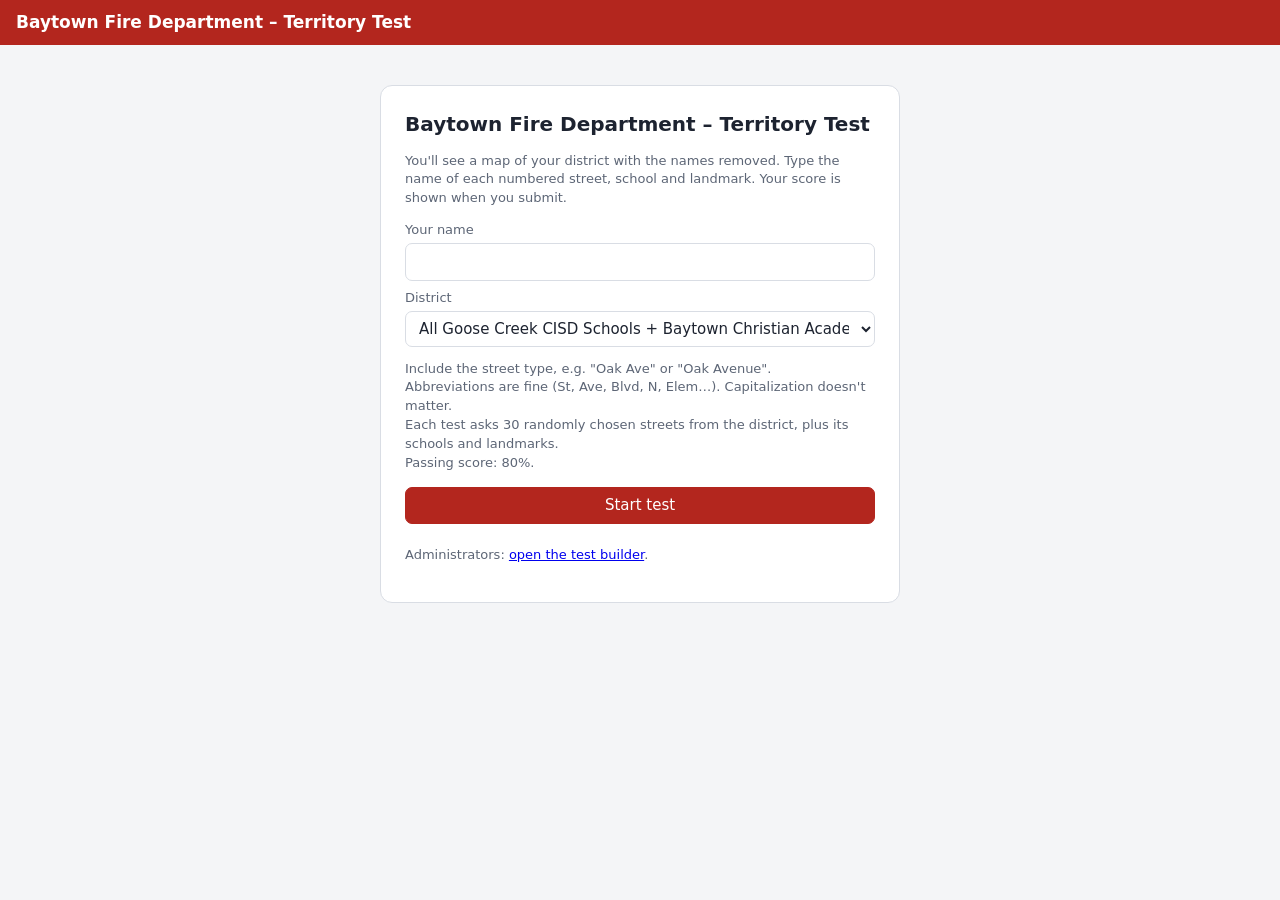
==== index.html @ bc3f7c6a "Baytown territory test site Static site for proctored firefighter territory tests: test page with sc" ====
<!doctype html>
<html lang="en">
<head>
<meta charset="utf-8">
<meta name="viewport" content="width=device-width, initial-scale=1">
<title>Territory Test</title>
<link rel="stylesheet" href="vendor/leaflet.css">
<link rel="stylesheet" href="css/style.css">
</head>
<body>
<header class="top">
  <h1 id="title">Territory Test</h1>
  <span class="timer" id="timer" hidden></span>
</header>

<!-- Start screen -->
<section id="start" class="card">
  <h2 id="startTitle">Territory Test</h2>
  <p class="muted">You'll see a map of your district with the names removed. Type the name of each numbered street, school and landmark. Your score is shown when you submit.</p>
  <label for="takerName">Your name</label>
  <input type="text" id="takerName" autocomplete="name">
  <label for="districtSel">District</label>
  <select id="districtSel"></select>
  <p class="muted" id="startInfo"></p>
  <div class="row" style="margin-top:14px"><button class="primary" id="startBtn">Start test</button></div>
  <p class="muted" style="margin-top:22px">Administrators: <a href="builder.html">open the test builder</a>.</p>
</section>

<!-- Test screen -->
<div id="testView" class="layout" hidden>
  <aside class="side" id="side">
    <div id="questions"></div>
    <div id="results" hidden></div>
    <div class="actions" id="actions">
      <button class="primary" id="submitBtn">Submit test</button>
    </div>
  </aside>
  <div id="map"></div>
</div>

<script src="vendor/leaflet.js"></script>
<script src="js/common.js"></script>
<script src="data/baytown.js"></script>
<script src="data/tests.js"></script>
<script src="js/test.js"></script>
</body>
</html>
---- vendor/leaflet.css ----
/* required styles */

.leaflet-pane,
.leaflet-tile,
.leaflet-marker-icon,
.leaflet-marker-shadow,
.leaflet-tile-container,
.leaflet-pane > svg,
.leaflet-pane > canvas,
.leaflet-zoom-box,
.leaflet-image-layer,
.leaflet-layer {
	position: absolute;
	left: 0;
	top: 0;
	}
.leaflet-container {
	overflow: hidden;
	}
.leaflet-tile,
.leaflet-marker-icon,
.leaflet-marker-shadow {
	-webkit-user-select: none;
	   -moz-user-select: none;
	        user-select: none;
	  -webkit-user-drag: none;
	}
/* Prevents IE11 from highlighting tiles in blue */
.leaflet-tile::selection {
	background: transparent;
}
/* Safari renders non-retina tile on retina better with this, but Chrome is worse */
.leaflet-safari .leaflet-tile {
	image-rendering: -webkit-optimize-contrast;
	}
/* hack that prevents hw layers "stretching" when loading new tiles */
.leaflet-safari .leaflet-tile-container {
	width: 1600px;
	height: 1600px;
	-webkit-transform-origin: 0 0;
	}
.leaflet-marker-icon,
.leaflet-marker-shadow {
	display: block;
	}
/* .leaflet-container svg: reset svg max-width decleration shipped in Joomla! (joomla.org) 3.x */
/* .leaflet-container img: map is broken in FF if you have max-width: 100% on tiles */
.leaflet-container .leaflet-overlay-pane svg {
	max-width: none !important;
	max-height: none !important;
	}
.leaflet-container .leaflet-marker-pane img,
.leaflet-container .leaflet-shadow-pane img,
.leaflet-container .leaflet-tile-pane img,
.leaflet-container img.leaflet-image-layer,
.leaflet-container .leaflet-tile {
	max-width: none !important;
	max-height: none !important;
	width: auto;
	padding: 0;
	}

.leaflet-container img.leaflet-tile {
	/* See: https://bugs.chromium.org/p/chromium/issues/detail?id=600120 */
	mix-blend-mode: plus-lighter;
}

.leaflet-container.leaflet-touch-zoom {
	-ms-touch-action: pan-x pan-y;
	touch-action: pan-x pan-y;
	}
.leaflet-container.leaflet-touch-drag {
	-ms-touch-action: pinch-zoom;
	/* Fallback for FF which doesn't support pinch-zoom */
	touch-action: none;
	touch-action: pinch-zoom;
}
.leaflet-container.leaflet-touch-drag.leaflet-touch-zoom {
	-ms-touch-action: none;
	touch-action: none;
}
.leaflet-container {
	-webkit-tap-highlight-color: transparent;
}
.leaflet-container a {
	-webkit-tap-highlight-color: rgba(51, 181, 229, 0.4);
}
.leaflet-tile {
	filter: inherit;
	visibility: hidden;
	}
.leaflet-tile-loaded {
	visibility: inherit;
	}
.leaflet-zoom-box {
	width: 0;
	height: 0;
	-moz-box-sizing: border-box;
	     box-sizing: border-box;
	z-index: 800;
	}
/* workaround for https://bugzilla.mozilla.org/show_bug.cgi?id=888319 */
.leaflet-overlay-pane svg {
	-moz-user-select: none;
	}

.leaflet-pane         { z-index: 400; }

.leaflet-tile-pane    { z-index: 200; }
.leaflet-overlay-pane { z-index: 400; }
.leaflet-shadow-pane  { z-index: 500; }
.leaflet-marker-pane  { z-index: 600; }
.leaflet-tooltip-pane   { z-index: 650; }
.leaflet-popup-pane   { z-index: 700; }

.leaflet-map-pane canvas { z-index: 100; }
.leaflet-map-pane svg    { z-index: 200; }

.leaflet-vml-shape {
	width: 1px;
	height: 1px;
	}
.lvml {
	behavior: url(#default#VML);
	display: inline-block;
	position: absolute;
	}


/* control positioning */

.leaflet-control {
	position: relative;
	z-index: 800;
	pointer-events: visiblePainted; /* IE 9-10 doesn't have auto */
	pointer-events: auto;
	}
.leaflet-top,
.leaflet-bottom {
	position: absolute;
	z-index: 1000;
	pointer-events: none;
	}
.leaflet-top {
	top: 0;
	}
.leaflet-right {
	right: 0;
	}
.leaflet-bottom {
	bottom: 0;
	}
.leaflet-left {
	left: 0;
	}
.leaflet-control {
	float: left;
	clear: both;
	}
.leaflet-right .leaflet-control {
	float: right;
	}
.leaflet-top .leaflet-control {
	margin-top: 10px;
	}
.leaflet-bottom .leaflet-control {
	margin-bottom: 10px;
	}
.leaflet-left .leaflet-control {
	margin-left: 10px;
	}
.leaflet-right .leaflet-control {
	margin-right: 10px;
	}


/* zoom and fade animations */

.leaflet-fade-anim .leaflet-popup {
	opacity: 0;
	-webkit-transition: opacity 0.2s linear;
	   -moz-transition: opacity 0.2s linear;
	        transition: opacity 0.2s linear;
	}
.leaflet-fade-anim .leaflet-map-pane .leaflet-popup {
	opacity: 1;
	}
.leaflet-zoom-animated {
	-webkit-transform-origin: 0 0;
	    -ms-transform-origin: 0 0;
	        transform-origin: 0 0;
	}
svg.leaflet-zoom-animated {
	will-change: transform;
}

.leaflet-zoom-anim .leaflet-zoom-animated {
	-webkit-transition: -webkit-transform 0.25s cubic-bezier(0,0,0.25,1);
	   -moz-transition:    -moz-transform 0.25s cubic-bezier(0,0,0.25,1);
	        transition:         transform 0.25s cubic-bezier(0,0,0.25,1);
	}
.leaflet-zoom-anim .leaflet-tile,
.leaflet-pan-anim .leaflet-tile {
	-webkit-transition: none;
	   -moz-transition: none;
	        transition: none;
	}

.leaflet-zoom-anim .leaflet-zoom-hide {
	visibility: hidden;
	}


/* cursors */

.leaflet-interactive {
	cursor: pointer;
	}
.leaflet-grab {
	cursor: -webkit-grab;
	cursor:    -moz-grab;
	cursor:         grab;
	}
.leaflet-crosshair,
.leaflet-crosshair .leaflet-interactive {
	cursor: crosshair;
	}
.leaflet-popup-pane,
.leaflet-control {
	cursor: auto;
	}
.leaflet-dragging .leaflet-grab,
.leaflet-dragging .leaflet-grab .leaflet-interactive,
.leaflet-dragging .leaflet-marker-draggable {
	cursor: move;
	cursor: -webkit-grabbing;
	cursor:    -moz-grabbing;
	cursor:         grabbing;
	}

/* marker & overlays interactivity */
.leaflet-marker-icon,
.leaflet-marker-shadow,
.leaflet-image-layer,
.leaflet-pane > svg path,
.leaflet-tile-container {
	pointer-events: none;
	}

.leaflet-marker-icon.leaflet-interactive,
.leaflet-image-layer.leaflet-interactive,
.leaflet-pane > svg path.leaflet-interactive,
svg.leaflet-image-layer.leaflet-interactive path {
	pointer-events: visiblePainted; /* IE 9-10 doesn't have auto */
	pointer-events: auto;
	}

/* visual tweaks */

.leaflet-container {
	background: #ddd;
	outline-offset: 1px;
	}
.leaflet-container a {
	color: #0078A8;
	}
.leaflet-zoom-box {
	border: 2px dotted #38f;
	background: rgba(255,255,255,0.5);
	}


/* general typography */
.leaflet-container {
	font-family: "Helvetica Neue", Arial, Helvetica, sans-serif;
	font-size: 12px;
	font-size: 0.75rem;
	line-height: 1.5;
	}


/* general toolbar styles */

.leaflet-bar {
	box-shadow: 0 1px 5px rgba(0,0,0,0.65);
	border-radius: 4px;
	}
.leaflet-bar a {
	background-color: #fff;
	border-bottom: 1px solid #ccc;
	width: 26px;
	height: 26px;
	line-height: 26px;
	display: block;
	text-align: center;
	text-decoration: none;
	color: black;
	}
.leaflet-bar a,
.leaflet-control-layers-toggle {
	background-position: 50% 50%;
	background-repeat: no-repeat;
	display: block;
	}
.leaflet-bar a:hover,
.leaflet-bar a:focus {
	background-color: #f4f4f4;
	}
.leaflet-bar a:first-child {
	border-top-left-radius: 4px;
	border-top-right-radius: 4px;
	}
.leaflet-bar a:last-child {
	border-bottom-left-radius: 4px;
	border-bottom-right-radius: 4px;
	border-bottom: none;
	}
.leaflet-bar a.leaflet-disabled {
	cursor: default;
	background-color: #f4f4f4;
	color: #bbb;
	}

.leaflet-touch .leaflet-bar a {
	width: 30px;
	height: 30px;
	line-height: 30px;
	}
.leaflet-touch .leaflet-bar a:first-child {
	border-top-left-radius: 2px;
	border-top-right-radius: 2px;
	}
.leaflet-touch .leaflet-bar a:last-child {
	border-bottom-left-radius: 2px;
	border-bottom-right-radius: 2px;
	}

/* zoom control */

.leaflet-control-zoom-in,
.leaflet-control-zoom-out {
	font: bold 18px 'Lucida Console', Monaco, monospace;
	text-indent: 1px;
	}

.leaflet-touch .leaflet-control-zoom-in, .leaflet-touch .leaflet-control-zoom-out  {
	font-size: 22px;
	}


/* layers control */

.leaflet-control-layers {
	box-shadow: 0 1px 5px rgba(0,0,0,0.4);
	background: #fff;
	border-radius: 5px;
	}
.leaflet-control-layers-toggle {
	background-image: url(images/layers.png);
	width: 36px;
	height: 36px;
	}
.leaflet-retina .leaflet-control-layers-toggle {
	background-image: url(images/layers-2x.png);
	background-size: 26px 26px;
	}
.leaflet-touch .leaflet-control-layers-toggle {
	width: 44px;
	height: 44px;
	}
.leaflet-control-layers .leaflet-control-layers-list,
.leaflet-control-layers-expanded .leaflet-control-layers-toggle {
	display: none;
	}
.leaflet-control-layers-expanded .leaflet-control-layers-list {
	display: block;
	position: relative;
	}
.leaflet-control-layers-expanded {
	padding: 6px 10px 6px 6px;
	color: #333;
	background: #fff;
	}
.leaflet-control-layers-scrollbar {
	overflow-y: scroll;
	overflow-x: hidden;
	padding-right: 5px;
	}
.leaflet-control-layers-selector {
	margin-top: 2px;
	position: relative;
	top: 1px;
	}
.leaflet-control-layers label {
	display: block;
	font-size: 13px;
	font-size: 1.08333em;
	}
.leaflet-control-layers-separator {
	height: 0;
	border-top: 1px solid #ddd;
	margin: 5px -10px 5px -6px;
	}

/* Default icon URLs */
.leaflet-default-icon-path { /* used only in path-guessing heuristic, see L.Icon.Default */
	background-image: url(images/marker-icon.png);
	}


/* attribution and scale controls */

.leaflet-container .leaflet-control-attribution {
	background: #fff;
	background: rgba(255, 255, 255, 0.8);
	margin: 0;
	}
.leaflet-control-attribution,
.leaflet-control-scale-line {
	padding: 0 5px;
	color: #333;
	line-height: 1.4;
	}
.leaflet-control-attribution a {
	text-decoration: none;
	}
.leaflet-control-attribution a:hover,
.leaflet-control-attribution a:focus {
	text-decoration: underline;
	}
.leaflet-attribution-flag {
	display: inline !important;
	vertical-align: baseline !important;
	width: 1em;
	height: 0.6669em;
	}
.leaflet-left .leaflet-control-scale {
	margin-left: 5px;
	}
.leaflet-bottom .leaflet-control-scale {
	margin-bottom: 5px;
	}
.leaflet-control-scale-line {
	border: 2px solid #777;
	border-top: none;
	line-height: 1.1;
	padding: 2px 5px 1px;
	white-space: nowrap;
	-moz-box-sizing: border-box;
	     box-sizing: border-box;
	background: rgba(255, 255, 255, 0.8);
	text-shadow: 1px 1px #fff;
	}
.leaflet-control-scale-line:not(:first-child) {
	border-top: 2px solid #777;
	border-bottom: none;
	margin-top: -2px;
	}
.leaflet-control-scale-line:not(:first-child):not(:last-child) {
	border-bottom: 2px solid #777;
	}

.leaflet-touch .leaflet-control-attribution,
.leaflet-touch .leaflet-control-layers,
.leaflet-touch .leaflet-bar {
	box-shadow: none;
	}
.leaflet-touch .leaflet-control-layers,
.leaflet-touch .leaflet-bar {
	border: 2px solid rgba(0,0,0,0.2);
	background-clip: padding-box;
	}


/* popup */

.leaflet-popup {
	position: absolute;
	text-align: center;
	margin-bottom: 20px;
	}
.leaflet-popup-content-wrapper {
	padding: 1px;
	text-align: left;
	border-radius: 12px;
	}
.leaflet-popup-content {
	margin: 13px 24px 13px 20px;
	line-height: 1.3;
	font-size: 13px;
	font-size: 1.08333em;
	min-height: 1px;
	}
.leaflet-popup-content p {
	margin: 17px 0;
	margin: 1.3em 0;
	}
.leaflet-popup-tip-container {
	width: 40px;
	height: 20px;
	position: absolute;
	left: 50%;
	margin-top: -1px;
	margin-left: -20px;
	overflow: hidden;
	pointer-events: none;
	}
.leaflet-popup-tip {
	width: 17px;
	height: 17px;
	padding: 1px;

	margin: -10px auto 0;
	pointer-events: auto;

	-webkit-transform: rotate(45deg);
	   -moz-transform: rotate(45deg);
	    -ms-transform: rotate(45deg);
	        transform: rotate(45deg);
	}
.leaflet-popup-content-wrapper,
.leaflet-popup-tip {
	background: white;
	color: #333;
	box-shadow: 0 3px 14px rgba(0,0,0,0.4);
	}
.leaflet-container a.leaflet-popup-close-button {
	position: absolute;
	top: 0;
	right: 0;
	border: none;
	text-align: center;
	width: 24px;
	height: 24px;
	font: 16px/24px Tahoma, Verdana, sans-serif;
	color: #757575;
	text-decoration: none;
	background: transparent;
	}
.leaflet-container a.leaflet-popup-close-button:hover,
.leaflet-container a.leaflet-popup-close-button:focus {
	color: #585858;
	}
.leaflet-popup-scrolled {
	overflow: auto;
	}

.leaflet-oldie .leaflet-popup-content-wrapper {
	-ms-zoom: 1;
	}
.leaflet-oldie .leaflet-popup-tip {
	width: 24px;
	margin: 0 auto;

	-ms-filter: "progid:DXImageTransform.Microsoft.Matrix(M11=0.70710678, M12=0.70710678, M21=-0.70710678, M22=0.70710678)";
	filter: progid:DXImageTransform.Microsoft.Matrix(M11=0.70710678, M12=0.70710678, M21=-0.70710678, M22=0.70710678);
	}

.leaflet-oldie .leaflet-control-zoom,
.leaflet-oldie .leaflet-control-layers,
.leaflet-oldie .leaflet-popup-content-wrapper,
.leaflet-oldie .leaflet-popup-tip {
	border: 1px solid #999;
	}


/* div icon */

.leaflet-div-icon {
	background: #fff;
	border: 1px solid #666;
	}


/* Tooltip */
/* Base styles for the element that has a tooltip */
.leaflet-tooltip {
	position: absolute;
	padding: 6px;
	background-color: #fff;
	border: 1px solid #fff;
	border-radius: 3px;
	color: #222;
	white-space: nowrap;
	-webkit-user-select: none;
	-moz-user-select: none;
	-ms-user-select: none;
	user-select: none;
	pointer-events: none;
	box-shadow: 0 1px 3px rgba(0,0,0,0.4);
	}
.leaflet-tooltip.leaflet-interactive {
	cursor: pointer;
	pointer-events: auto;
	}
.leaflet-tooltip-top:before,
.leaflet-tooltip-bottom:before,
.leaflet-tooltip-left:before,
.leaflet-tooltip-right:before {
	position: absolute;
	pointer-events: none;
	border: 6px solid transparent;
	background: transparent;
	content: "";
	}

/* Directions */

.leaflet-tooltip-bottom {
	margin-top: 6px;
}
.leaflet-tooltip-top {
	margin-top: -6px;
}
.leaflet-tooltip-bottom:before,
.leaflet-tooltip-top:before {
	left: 50%;
	margin-left: -6px;
	}
.leaflet-tooltip-top:before {
	bottom: 0;
	margin-bottom: -12px;
	border-top-color: #fff;
	}
.leaflet-tooltip-bottom:before {
	top: 0;
	margin-top: -12px;
	margin-left: -6px;
	border-bottom-color: #fff;
	}
.leaflet-tooltip-left {
	margin-left: -6px;
}
.leaflet-tooltip-right {
	margin-left: 6px;
}
.leaflet-tooltip-left:before,
.leaflet-tooltip-right:before {
	top: 50%;
	margin-top: -6px;
	}
.leaflet-tooltip-left:before {
	right: 0;
	margin-right: -12px;
	border-left-color: #fff;
	}
.leaflet-tooltip-right:before {
	left: 0;
	margin-left: -12px;
	border-right-color: #fff;
	}

/* Printing */

@media print {
	/* Prevent printers from removing background-images of controls. */
	.leaflet-control {
		-webkit-print-color-adjust: exact;
		print-color-adjust: exact;
		}
	}
---- css/style.css ----
[hidden] { display: none !important; }
:root {
  --bg: #f4f5f7; --panel: #ffffff; --ink: #1d2330; --muted: #5d6676; --line: #d9dde4;
  --brand: #b3261e; --brand-ink: #fff; --ok: #1e7a3c; --bad: #b3261e; --warn: #9a6a00;
  --street: #ffffff; --street-casing: #8b93a1; --hi: #f08c00; --school: #1f5fbf; --landmark: #7a3db8;
  --mapbg: #e9ebe4;
}
* { box-sizing: border-box; }
html, body { height: 100%; margin: 0; }
body { font: 15px/1.45 system-ui, -apple-system, "Segoe UI", Roboto, sans-serif; color: var(--ink); background: var(--bg); }
header.top { display: flex; align-items: center; gap: 12px; padding: 10px 16px; background: var(--brand); color: var(--brand-ink); }
header.top h1 { font-size: 17px; margin: 0; font-weight: 650; flex: 1; }
header.top .timer { font-variant-numeric: tabular-nums; font-weight: 700; background: rgba(0,0,0,.2); padding: 3px 10px; border-radius: 6px; }
header.top a { color: #fff; }
button, .btn { font: inherit; border: 1px solid var(--line); background: #fff; color: var(--ink); padding: 7px 12px; border-radius: 7px; cursor: pointer; text-decoration: none; display: inline-block; }
button:hover, .btn:hover { border-color: #aab; }
button.primary { background: var(--brand); color: #fff; border-color: var(--brand); }
button.small { padding: 3px 8px; font-size: 13px; }
button.danger { color: var(--bad); }
button:disabled { opacity: .5; cursor: default; }
button.active { outline: 2px solid var(--hi); }
input[type=text], input[type=number], select { font: inherit; padding: 7px 9px; border: 1px solid var(--line); border-radius: 7px; width: 100%; background: #fff; color: var(--ink); }
input:focus, select:focus { outline: 2px solid var(--hi); outline-offset: -1px; border-color: transparent; }
label { display: block; font-size: 13px; color: var(--muted); margin: 8px 0 3px; }
.layout { display: flex; height: calc(100% - 50px); }
.side { width: 380px; max-width: 100%; overflow-y: auto; background: var(--panel); border-right: 1px solid var(--line); padding: 14px 16px 40px; }
#map { flex: 1; background: var(--mapbg); }
.leaflet-container { background: var(--mapbg); }
h2 { font-size: 15px; margin: 18px 0 6px; text-transform: uppercase; letter-spacing: .04em; color: var(--muted); }
.card { max-width: 520px; margin: 40px auto; background: var(--panel); padding: 24px; border-radius: 12px; border: 1px solid var(--line); }
.card h2 { text-transform: none; letter-spacing: 0; font-size: 20px; color: var(--ink); margin-top: 0; }
.muted { color: var(--muted); font-size: 13px; }
.row { display: flex; gap: 8px; align-items: center; }
.row > * { flex: 1; }

/* Answer fields */
.q { display: flex; align-items: center; gap: 8px; padding: 4px 6px; border-radius: 8px; }
.q.hl { background: #fff3e0; }
.q .num { flex: 0 0 34px; height: 26px; border-radius: 13px; display: grid; place-items: center; font-weight: 700; font-size: 13px; color: #fff; background: var(--ink); }
.q.school .num { background: var(--school); }
.q.landmark .num { background: var(--landmark); }
.q input { flex: 1; }
.q .mark { flex: 0 0 18px; font-weight: 700; }
.q.right .mark { color: var(--ok); } .q.wrong .mark { color: var(--bad); }
.q .ans { font-size: 12px; color: var(--muted); }
.q.wrong input { border-color: var(--bad); } .q.right input { border-color: var(--ok); }
.actions { position: sticky; bottom: -40px; background: var(--panel); padding: 12px 0; border-top: 1px solid var(--line); margin-top: 14px; display: flex; gap: 8px; flex-wrap: wrap; }

/* Map labels */
.pin { width: 30px !important; height: 30px !important; margin: -15px 0 0 -15px !important; border-radius: 50%; display: grid; place-items: center;
  font: 700 12px system-ui, sans-serif; color: #fff; background: var(--ink); border: 2px solid #fff; box-shadow: 0 1px 4px rgba(0,0,0,.4); cursor: pointer; }
.pin.school { background: var(--school); border-radius: 6px; }
.pin.landmark { background: var(--landmark); border-radius: 6px; transform: rotate(0deg); }
.pin.hl { background: var(--hi) !important; transform: scale(1.2); }
.pin.right { background: var(--ok) !important; } .pin.wrong { background: var(--bad) !important; }

/* Results */
.score { font-size: 42px; font-weight: 800; margin: 4px 0; }
.score.pass { color: var(--ok); } .score.fail { color: var(--bad); }
.badge { display: inline-block; padding: 2px 8px; border-radius: 999px; font-size: 12px; font-weight: 700; color: #fff; }
.badge.pass { background: var(--ok); } .badge.fail { background: var(--bad); }
table.results { width: 100%; border-collapse: collapse; font-size: 13px; margin-top: 8px; }
table.results td, table.results th { border-bottom: 1px solid var(--line); padding: 4px; text-align: left; vertical-align: top; }

/* Builder */
.item { border: 1px solid var(--line); border-radius: 8px; padding: 6px 8px; margin: 6px 0; }
.item.off { opacity: .55; }
.item .head { display: flex; gap: 6px; align-items: center; }
.item .head input[type=text] { flex: 1; }
.tag { font-size: 11px; font-weight: 700; padding: 1px 6px; border-radius: 4px; color: #fff; background: var(--ink); }
.tag.school { background: var(--school); } .tag.landmark { background: var(--landmark); }
.item .aliases { margin-top: 4px; font-size: 13px; padding: 4px 7px; }
.toolbar { display: flex; flex-wrap: wrap; gap: 6px; margin: 6px 0; }
.status { font-size: 13px; padding: 6px 8px; border-radius: 6px; background: #eef3ff; margin: 6px 0; display: none; }
.status.show { display: block; } .status.err { background: #fde8e8; color: var(--bad); }
.filter { display: flex; gap: 6px; margin: 8px 0; }

@media (max-width: 800px) {
  .layout { flex-direction: column; height: auto; }
  #map { height: 60vh; flex: none; }
  .side { width: 100%; border-right: 0; }
}
@media print {
  header.top .timer, .actions, .noprint { display: none !important; }
  .layout { display: block; height: auto; } #map { height: 600px; } .side { width: 100%; overflow: visible; }
}
.review { font-size: 12px; color: var(--warn); background: #fff7e0; padding: 4px 6px; border-radius: 6px; margin-top: 4px; }
.hide-pins .pin:not(.hl):not(.school):not(.landmark) { display: none; }
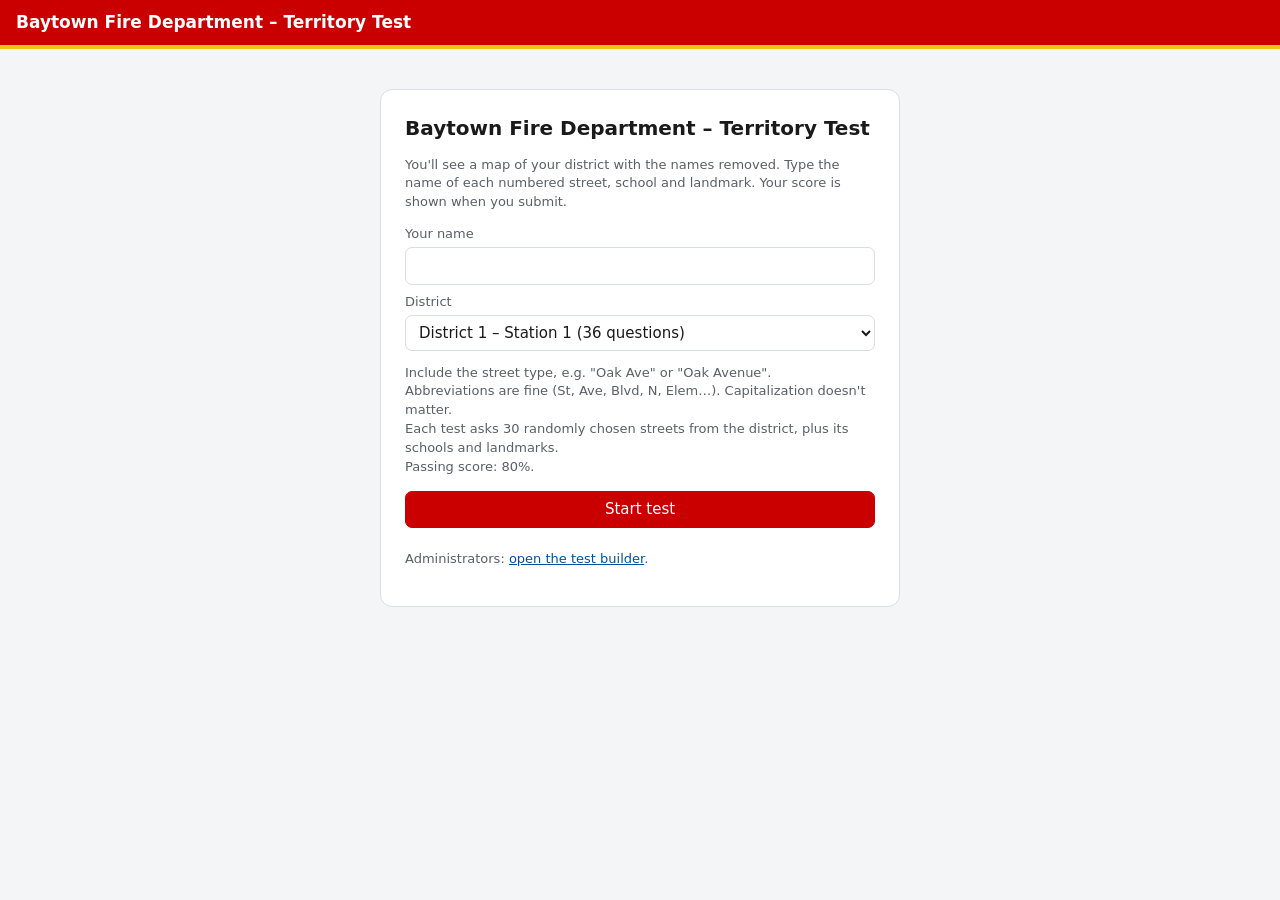
==== commit 0ea3b07d: "Apply Baytown Fire Department brand colors Red #CA0000, yellow #EFC11A and blue #0050A0 from the BFD" ====
--- a/index.html
+++ b/index.html
@@ -3,6 +3,7 @@
 <head>
 <meta charset="utf-8">
 <meta name="viewport" content="width=device-width, initial-scale=1">
+<meta name="theme-color" content="#CA0000">
 <title>Territory Test</title>
 <link rel="stylesheet" href="vendor/leaflet.css">
 <link rel="stylesheet" href="css/style.css">
--- a/css/style.css
+++ b/css/style.css
@@ -1,28 +1,34 @@
 [hidden] { display: none !important; }
 :root {
-  --bg: #f4f5f7; --panel: #ffffff; --ink: #1d2330; --muted: #5d6676; --line: #d9dde4;
-  --brand: #b3261e; --brand-ink: #fff; --ok: #1e7a3c; --bad: #b3261e; --warn: #9a6a00;
-  --street: #ffffff; --street-casing: #8b93a1; --hi: #f08c00; --school: #1f5fbf; --landmark: #7a3db8;
+  /* Baytown Fire Department brand colors (BFD Logo Reference Guide) */
+  --bfd-red: #CA0000; --bfd-yellow: #EFC11A; --bfd-blue: #0050A0; --bfd-white: #FFFFFF; --bfd-black: #000000;
+  --bg: #f4f5f7; --panel: #ffffff; --ink: #1a1a1a; --muted: #5b5f66; --line: #d9dde4;
+  --brand: var(--bfd-red); --brand-ink: var(--bfd-white); --ok: #1e7a3c; --bad: var(--bfd-red); --warn: #8a6200;
+  --street: #ffffff; --street-casing: #8b93a1; --hi: var(--bfd-yellow); --school: var(--bfd-blue); --landmark: var(--bfd-yellow);
+  --focus: var(--bfd-blue);
   --mapbg: #e9ebe4;
 }
 * { box-sizing: border-box; }
 html, body { height: 100%; margin: 0; }
 body { font: 15px/1.45 system-ui, -apple-system, "Segoe UI", Roboto, sans-serif; color: var(--ink); background: var(--bg); }
-header.top { display: flex; align-items: center; gap: 12px; padding: 10px 16px; background: var(--brand); color: var(--brand-ink); }
+header.top { display: flex; align-items: center; gap: 12px; padding: 10px 16px; background: var(--brand); color: var(--brand-ink); border-bottom: 4px solid var(--bfd-yellow); }
 header.top h1 { font-size: 17px; margin: 0; font-weight: 650; flex: 1; }
 header.top .timer { font-variant-numeric: tabular-nums; font-weight: 700; background: rgba(0,0,0,.2); padding: 3px 10px; border-radius: 6px; }
+a { color: var(--bfd-blue); }
 header.top a { color: #fff; }
 button, .btn { font: inherit; border: 1px solid var(--line); background: #fff; color: var(--ink); padding: 7px 12px; border-radius: 7px; cursor: pointer; text-decoration: none; display: inline-block; }
 button:hover, .btn:hover { border-color: #aab; }
 button.primary { background: var(--brand); color: #fff; border-color: var(--brand); }
+button.primary:hover { background: #a80000; border-color: #a80000; }
 button.small { padding: 3px 8px; font-size: 13px; }
 button.danger { color: var(--bad); }
 button:disabled { opacity: .5; cursor: default; }
-button.active { outline: 2px solid var(--hi); }
+button.active { outline: 2px solid var(--focus); }
+button:focus-visible, a:focus-visible { outline: 2px solid var(--focus); outline-offset: 2px; }
 input[type=text], input[type=number], select { font: inherit; padding: 7px 9px; border: 1px solid var(--line); border-radius: 7px; width: 100%; background: #fff; color: var(--ink); }
-input:focus, select:focus { outline: 2px solid var(--hi); outline-offset: -1px; border-color: transparent; }
+input:focus, select:focus { outline: 2px solid var(--focus); outline-offset: -1px; border-color: transparent; }
 label { display: block; font-size: 13px; color: var(--muted); margin: 8px 0 3px; }
-.layout { display: flex; height: calc(100% - 50px); }
+.layout { display: flex; height: calc(100% - 54px); }
 .side { width: 380px; max-width: 100%; overflow-y: auto; background: var(--panel); border-right: 1px solid var(--line); padding: 14px 16px 40px; }
 #map { flex: 1; background: var(--mapbg); }
 .leaflet-container { background: var(--mapbg); }
@@ -35,10 +41,10 @@
 
 /* Answer fields */
 .q { display: flex; align-items: center; gap: 8px; padding: 4px 6px; border-radius: 8px; }
-.q.hl { background: #fff3e0; }
+.q.hl { background: #fdf3d0; box-shadow: inset 3px 0 0 var(--bfd-yellow); }
 .q .num { flex: 0 0 34px; height: 26px; border-radius: 13px; display: grid; place-items: center; font-weight: 700; font-size: 13px; color: #fff; background: var(--ink); }
 .q.school .num { background: var(--school); }
-.q.landmark .num { background: var(--landmark); }
+.q.landmark .num { background: var(--landmark); color: var(--bfd-black); }
 .q input { flex: 1; }
 .q .mark { flex: 0 0 18px; font-weight: 700; }
 .q.right .mark { color: var(--ok); } .q.wrong .mark { color: var(--bad); }
@@ -50,9 +56,9 @@
 .pin { width: 30px !important; height: 30px !important; margin: -15px 0 0 -15px !important; border-radius: 50%; display: grid; place-items: center;
   font: 700 12px system-ui, sans-serif; color: #fff; background: var(--ink); border: 2px solid #fff; box-shadow: 0 1px 4px rgba(0,0,0,.4); cursor: pointer; }
 .pin.school { background: var(--school); border-radius: 6px; }
-.pin.landmark { background: var(--landmark); border-radius: 6px; transform: rotate(0deg); }
-.pin.hl { background: var(--hi) !important; transform: scale(1.2); }
-.pin.right { background: var(--ok) !important; } .pin.wrong { background: var(--bad) !important; }
+.pin.landmark { background: var(--landmark); color: var(--bfd-black); border-radius: 6px; }
+.pin.hl { background: var(--hi) !important; color: var(--bfd-black) !important; border-color: var(--bfd-black); transform: scale(1.2); }
+.pin.right { background: var(--ok) !important; color: #fff; } .pin.wrong { background: var(--bad) !important; color: #fff; }
 
 /* Results */
 .score { font-size: 42px; font-weight: 800; margin: 4px 0; }
@@ -68,10 +74,10 @@
 .item .head { display: flex; gap: 6px; align-items: center; }
 .item .head input[type=text] { flex: 1; }
 .tag { font-size: 11px; font-weight: 700; padding: 1px 6px; border-radius: 4px; color: #fff; background: var(--ink); }
-.tag.school { background: var(--school); } .tag.landmark { background: var(--landmark); }
+.tag.school { background: var(--school); } .tag.landmark { background: var(--landmark); color: var(--bfd-black); }
 .item .aliases { margin-top: 4px; font-size: 13px; padding: 4px 7px; }
 .toolbar { display: flex; flex-wrap: wrap; gap: 6px; margin: 6px 0; }
-.status { font-size: 13px; padding: 6px 8px; border-radius: 6px; background: #eef3ff; margin: 6px 0; display: none; }
+.status { font-size: 13px; padding: 6px 8px; border-radius: 6px; background: #e3edf7; margin: 6px 0; display: none; }
 .status.show { display: block; } .status.err { background: #fde8e8; color: var(--bad); }
 .filter { display: flex; gap: 6px; margin: 8px 0; }
 
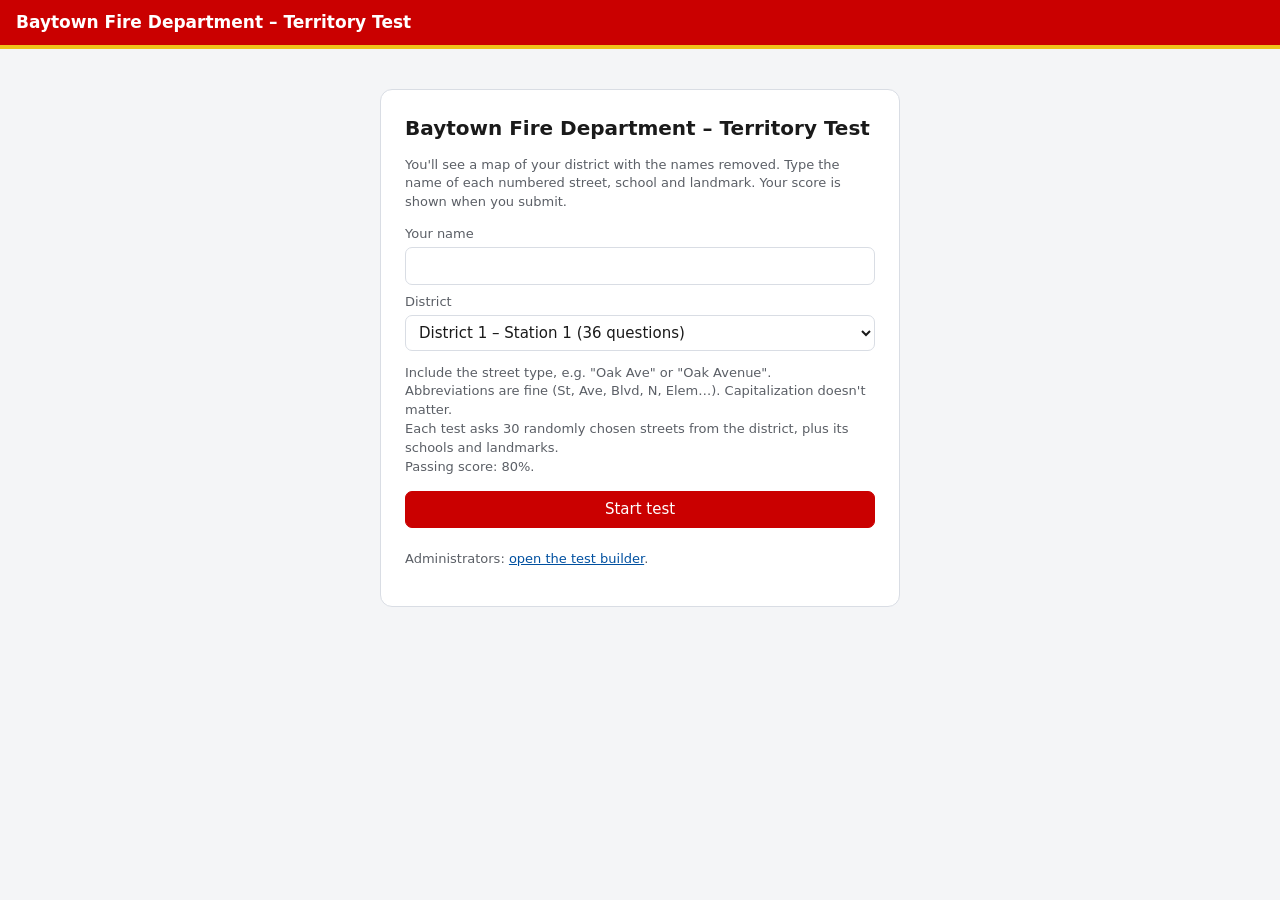
==== commit 959ea576: "Show answered questions at a glance Answered items switch to an outlined badge/pin and the street tu" ====
--- a/index.html
+++ b/index.html
@@ -34,6 +34,7 @@
     <div id="results" hidden></div>
     <div class="actions" id="actions">
       <button class="primary" id="submitBtn">Submit test</button>
+      <span class="progress" id="progress" aria-live="polite"></span>
     </div>
   </aside>
   <div id="map"></div>
--- a/css/style.css
+++ b/css/style.css
@@ -92,3 +92,14 @@
 }
 .review { font-size: 12px; color: var(--warn); background: #fff7e0; padding: 4px 6px; border-radius: 6px; margin-top: 4px; }
 .hide-pins .pin:not(.hl):not(.school):not(.landmark) { display: none; }
+
+/* Answered (not yet submitted): outlined badge/pin instead of solid, so blanks stand out */
+.q.answered .num { background: var(--bfd-white); color: var(--ink); box-shadow: inset 0 0 0 2px var(--ink); }
+.q.school.answered .num { color: var(--school); box-shadow: inset 0 0 0 2px var(--school); }
+.q.landmark.answered .num { background: var(--bfd-white); color: var(--bfd-black); box-shadow: inset 0 0 0 2px var(--landmark); }
+.pin.answered { background: var(--bfd-white); color: var(--ink); border-color: var(--ink); }
+.pin.school.answered { color: var(--school); border-color: var(--school); }
+.pin.landmark.answered { color: var(--bfd-black); border-color: var(--landmark); }
+.actions { align-items: center; }
+.progress { font-size: 13px; color: var(--muted); font-weight: 600; }
+.progress.done { color: var(--ok); }
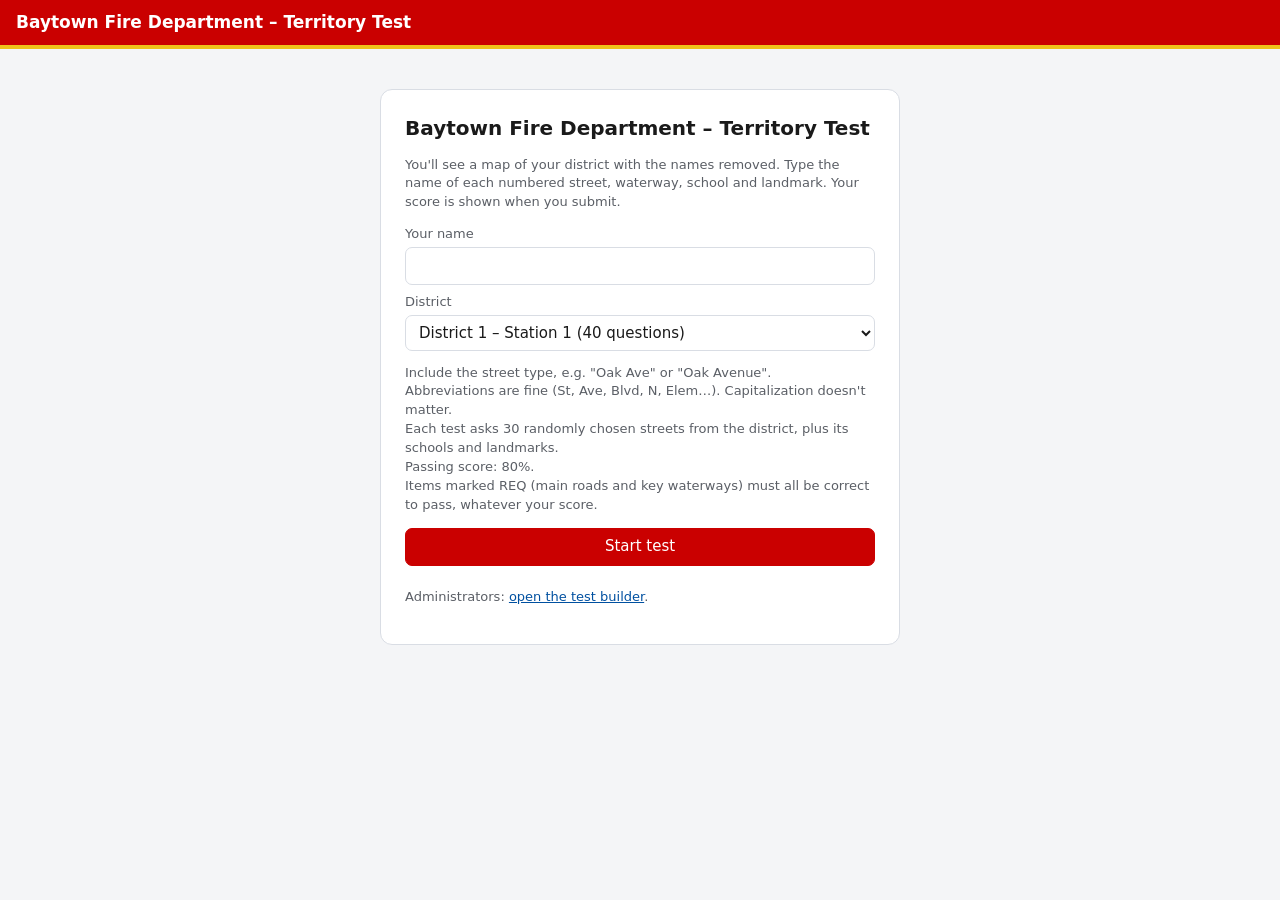
==== commit 81779614: "Add waterways to the district tests Named streams, gullies, bayous, canals, lakes and bays from the " ====
--- a/index.html
+++ b/index.html
@@ -17,7 +17,7 @@
 <!-- Start screen -->
 <section id="start" class="card">
   <h2 id="startTitle">Territory Test</h2>
-  <p class="muted">You'll see a map of your district with the names removed. Type the name of each numbered street, school and landmark. Your score is shown when you submit.</p>
+  <p class="muted">You'll see a map of your district with the names removed. Type the name of each numbered street, waterway, school and landmark. Your score is shown when you submit.</p>
   <label for="takerName">Your name</label>
   <input type="text" id="takerName" autocomplete="name">
   <label for="districtSel">District</label>
--- a/css/style.css
+++ b/css/style.css
@@ -103,3 +103,18 @@
 .actions { align-items: center; }
 .progress { font-size: 13px; color: var(--muted); font-weight: 600; }
 .progress.done { color: var(--ok); }
+
+/* Required (arterial) items: always asked, must be correct to pass */
+.q .req { flex: 0 0 auto; font-size: 10px; font-weight: 800; letter-spacing: .04em; color: var(--bfd-white); background: var(--bfd-red); border-radius: 4px; padding: 2px 4px; }
+.pin.required { box-shadow: 0 0 0 3px var(--bfd-red), 0 1px 4px rgba(0,0,0,.4); }
+.fail-why { color: var(--bad); font-size: 14px; margin: 6px 0; }
+.item .req-toggle { font-size: 12px; color: var(--bfd-red); font-weight: 700; display: inline-flex; align-items: center; gap: 3px; margin: 4px 0 0; white-space: nowrap; }
+.item.required { border-color: var(--bfd-red); box-shadow: inset 3px 0 0 var(--bfd-red); }
+
+/* Waterways: light-blue drop-shaped pins */
+:root { --waterway: #7cc0f0; }
+.q.waterway .num { background: var(--waterway); color: var(--bfd-black); }
+.q.waterway.answered .num { background: var(--bfd-white); color: var(--bfd-black); box-shadow: inset 0 0 0 2px #2f7fc1; }
+.pin.waterway { background: var(--waterway); color: var(--bfd-black); border-radius: 50% 50% 50% 4px; }
+.pin.waterway.answered { background: var(--bfd-white); color: var(--bfd-black); border-color: #2f7fc1; }
+.tag.waterway { background: var(--waterway); color: var(--bfd-black); }
